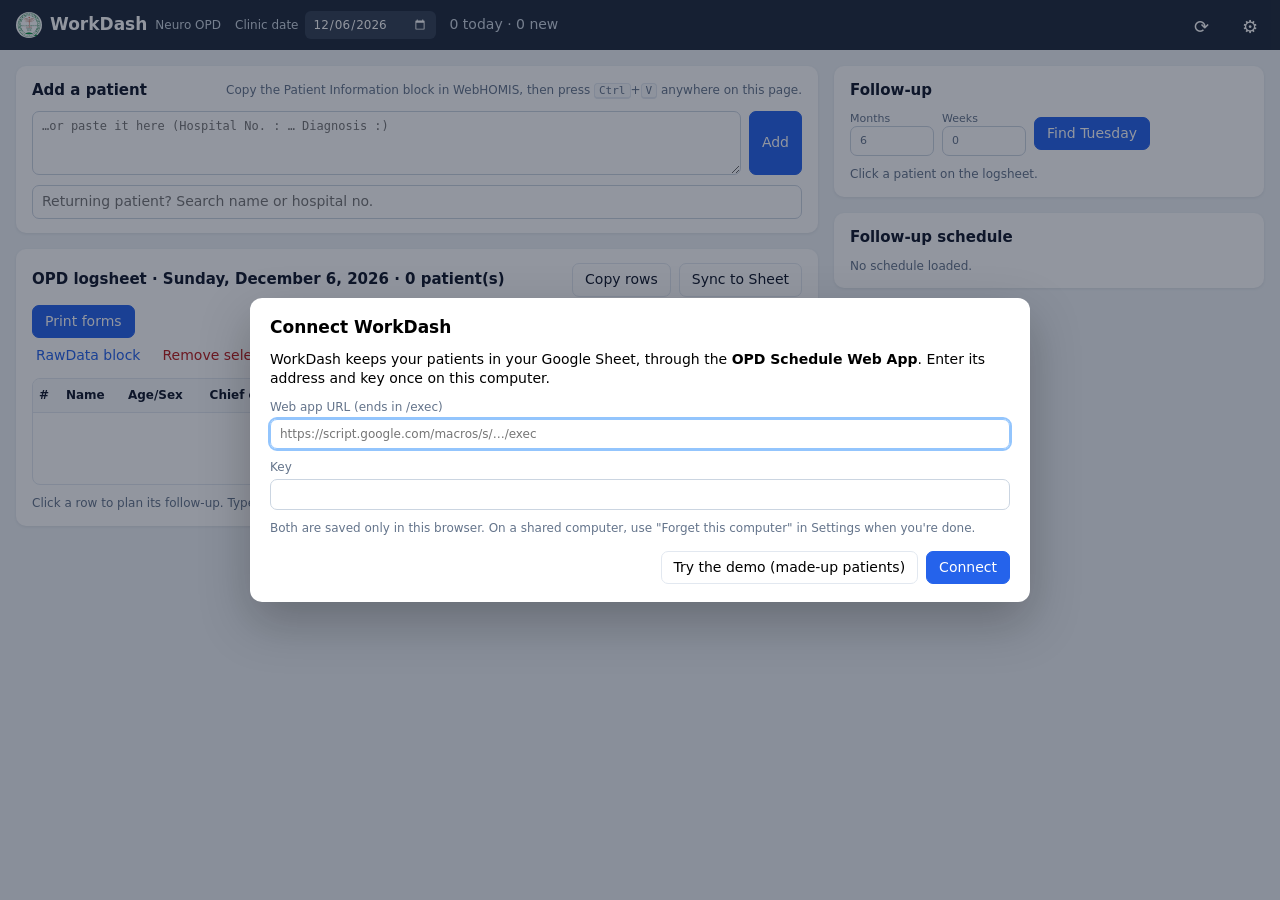
==== index.html @ 2a7265e8 "WorkDash: online Neuro OPD clinic program One paste from WebHOMIS builds the logsheet row, plans and" ====
<!doctype html>
<html lang="en">
<head>
  <meta charset="utf-8">
  <meta name="viewport" content="width=device-width, initial-scale=1">
  <meta name="robots" content="noindex, nofollow">
  <title>WorkDash · Neuro OPD</title>
  <link rel="icon" type="image/png" href="logo.png">
  <link rel="stylesheet" href="style.css">
</head>
<body>
  <header class="top">
    <div class="brand"><img src="logo.png" alt=""><span>WorkDash</span><small>Neuro OPD</small></div>
    <label class="clinic-date">Clinic date <input type="date" id="clinic-date"></label>
    <span id="count" class="muted"></span>
    <span class="grow"></span>
    <span id="mode" class="badge" hidden>DEMO · made-up patients</span>
    <span id="status" class="muted small"></span>
    <button id="btn-reload" class="icon" title="Reload from Google Sheets" aria-label="Reload">⟳</button>
    <button id="btn-settings" class="icon" title="Settings" aria-label="Settings">⚙</button>
  </header>

  <main class="layout">
    <section class="col-main">
      <div class="card">
        <div class="row">
          <h2>Add a patient</h2>
          <span class="grow"></span>
          <span class="hint">Copy the Patient Information block in WebHOMIS, then press <kbd>Ctrl</kbd>+<kbd>V</kbd> anywhere on this page.</span>
        </div>
        <div class="row stretch">
          <textarea id="paste" rows="3" placeholder="…or paste it here (Hospital No. : … Diagnosis :)"></textarea>
          <button id="btn-add" class="primary">Add</button>
        </div>
        <input id="search" type="search" placeholder="Returning patient? Search name or hospital no." autocomplete="off">
        <div id="search-results"></div>
      </div>

      <div class="card">
        <div class="row wrap">
          <h2 id="log-title">OPD logsheet</h2>
          <span class="grow"></span>
          <button id="btn-copy" title="Tab-separated rows for pasting into the logsheet at column B">Copy rows</button>
          <button id="btn-sync" title="Writes this logsheet into OPD Patients (from row 39) when C37 has this date">Sync to Sheet</button>
          <button id="btn-print" class="primary">Print forms</button>
        </div>
        <div class="row small-buttons">
          <button id="btn-rawdata" class="link" title="For RawData!A5 in the Google Sheet">RawData block</button>
          <button id="btn-remove" class="link danger">Remove selected</button>
        </div>
        <div class="table-wrap">
          <table id="log">
            <thead><tr>
              <th>#</th><th>Name</th><th>Age/Sex</th><th>Chief complaint</th><th>Diagnosis</th><th>Other illness</th>
              <th>N/O/R</th><th>Ref. dept</th><th>Resident</th><th>Consultant</th><th>Disposition</th><th>Follow-up</th><th>Decked</th>
            </tr></thead>
            <tbody></tbody>
          </table>
          <div id="log-empty" class="empty">No patients on this logsheet yet.</div>
        </div>
        <div class="hint">Click a row to plan its follow-up. Type in any cell to edit it; changes save by themselves.</div>
      </div>
    </section>

    <aside class="col-side">
      <div class="card" id="card-fu">
        <h2 id="fu-title">Follow-up</h2>
        <div class="row">
          <label class="num">Months <input type="number" id="fu-months" min="0" max="24" value="6"></label>
          <label class="num">Weeks <input type="number" id="fu-weeks" min="0" max="52" value="0"></label>
          <button id="btn-plan" class="primary">Find Tuesday</button>
        </div>
        <div id="plan"></div>
      </div>
      <div class="card" id="card-hist" hidden></div>
      <div class="card" id="card-sched"></div>
    </aside>
  </main>

  <dialog id="dlg"></dialog>
  <div id="toasts" aria-live="polite"></div>

  <script src="core.js"></script>
  <script src="forms.js"></script>
  <script src="demo.js"></script>
  <script src="app.js"></script>
</body>
</html>
---- style.css ----
:root {
  --bg: #eef2f6; --card: #fff; --ink: #0f172a; --muted: #64748b; --line: #e2e8f0; --head: #1e293b;
  --primary: #2563eb; --primary-ink: #fff; --ok: #15803d; --warn: #b45309; --bad: #b91c1c; --sel: #e8f1fd;
  --bar-ok: #4caf50; --bar-busy: #f59e0b; --bar-full: #e5534b;
}
* { box-sizing: border-box; }
[hidden] { display: none !important; }
html, body { margin: 0; background: var(--bg); color: var(--ink); font: 14px/1.4 system-ui, -apple-system, "Segoe UI", Roboto, Arial, sans-serif; }
button, input, textarea, select { font: inherit; color: inherit; }
h2 { font-size: 15px; margin: 0; }
.grow { flex: 1; }
.muted { color: var(--muted); } .small { font-size: 12px; }
.hint { color: var(--muted); font-size: 12px; }
kbd { border: 1px solid var(--line); border-bottom-width: 2px; border-radius: 4px; padding: 0 4px; font-size: 11px; background: #f8fafc; }

/* header */
.top { position: sticky; top: 0; z-index: 5; display: flex; align-items: center; gap: 14px; flex-wrap: wrap;
  background: var(--head); color: #fff; padding: 8px 16px; }
.top .muted { color: #cbd5e1; }
.brand { display: flex; align-items: center; gap: 8px; font-weight: 700; font-size: 17px; }
.brand img { width: 26px; height: 26px; border-radius: 50%; background: #fff; }
.brand small { font-weight: 400; color: #cbd5e1; font-size: 12px; }
.clinic-date { display: flex; align-items: center; gap: 6px; font-size: 12px; color: #cbd5e1; }
.clinic-date input { background: #334155; color: #fff; border: 0; border-radius: 6px; padding: 5px 8px; color-scheme: dark; }
.badge { background: #f59e0b; color: #111; border-radius: 999px; padding: 2px 10px; font-size: 12px; font-weight: 600; }
button.icon { background: transparent; color: #fff; border: 0; font-size: 18px; width: 34px; height: 34px; border-radius: 50%; cursor: pointer; }
button.icon:hover { background: #334155; }

/* layout */
.layout { display: flex; gap: 16px; padding: 16px; align-items: flex-start; flex-wrap: wrap; }
.col-main { flex: 1 1 620px; min-width: 0; display: flex; flex-direction: column; gap: 16px; }
.col-side { flex: 0 1 430px; min-width: 300px; display: flex; flex-direction: column; gap: 16px; }
@media (max-width: 1000px) { .col-side { flex: 1 1 100%; } }
.card { background: var(--card); border-radius: 10px; box-shadow: 0 1px 3px rgba(15,23,42,.08); padding: 14px 16px; display: flex; flex-direction: column; gap: 10px; min-width: 0; }
.row { display: flex; align-items: center; gap: 8px; }
.row.wrap { flex-wrap: wrap; }
.row.stretch { align-items: stretch; }

/* controls */
button { border: 1px solid var(--line); background: #fff; border-radius: 7px; padding: 6px 12px; cursor: pointer; }
button:hover { background: #f8fafc; }
button.primary { background: var(--primary); color: var(--primary-ink); border-color: var(--primary); }
button.primary:hover { filter: brightness(1.08); }
button.link { border: 0; background: none; color: var(--primary); padding: 2px 4px; }
button.link.danger { color: var(--bad); }
button:disabled { opacity: .5; cursor: default; }
.small-buttons { gap: 14px; margin-top: -4px; }
input[type=search], input[type=text], input[type=url], input[type=password], input[type=number], textarea, select {
  border: 1px solid #cbd5e1; border-radius: 7px; padding: 6px 9px; background: #fff; width: 100%; }
textarea { resize: vertical; font-family: ui-monospace, Menlo, Consolas, monospace; font-size: 12px; }
input:focus, textarea:focus, select:focus { outline: 2px solid #93c5fd; outline-offset: 0; border-color: #93c5fd; }
label.num { display: flex; flex-direction: column; font-size: 11px; color: var(--muted); width: 84px; }

/* search results */
#search-results:empty { display: none; }
#search-results { display: flex; flex-direction: column; gap: 2px; }
.hit { display: flex; align-items: center; gap: 8px; padding: 3px 6px; border-radius: 6px; }
.hit:hover { background: #f8fafc; }
.hit .who { flex: 1; font-size: 13px; }

/* logsheet table */
.table-wrap { overflow-x: auto; border: 1px solid var(--line); border-radius: 8px; }
#log { border-collapse: collapse; width: 100%; min-width: 1150px; }
#log th { background: #f8fafc; text-align: left; font-weight: 600; font-size: 12px; padding: 8px 6px; border-bottom: 1px solid var(--line); white-space: nowrap; }
#log td { border-bottom: 1px solid var(--line); padding: 2px 3px; vertical-align: top; }
#log tr { cursor: pointer; }
#log tr.sel td { background: var(--sel); }
#log td.num { width: 34px; text-align: center; padding-top: 8px; color: var(--muted); }
#log td.decked { white-space: nowrap; padding-top: 8px; font-size: 12px; color: var(--ok); }
#log input, #log textarea { border: 1px solid transparent; background: transparent; padding: 5px 5px; border-radius: 5px; width: 100%; font: inherit; font-size: 13px; }
#log textarea { resize: none; overflow: hidden; min-height: 30px; }
#log input:hover, #log textarea:hover { border-color: var(--line); background: #fff; }
#log input:focus, #log textarea:focus { background: #fff; }
#log .w-name { min-width: 180px; } #log .w-dx { min-width: 220px; } #log .w-s { width: 62px; } #log .w-m { min-width: 100px; }
.empty { padding: 26px; text-align: center; color: var(--muted); }

/* follow-up */
#plan { display: flex; flex-direction: column; gap: 6px; }
.warn { color: var(--warn); font-size: 13px; }
.ok { color: var(--ok); font-size: 13px; font-weight: 600; }
.deck { width: 100%; padding: 9px; }
.deck.again { background: #fff; color: var(--warn); border-color: #f59e0b; }
.opts { display: flex; flex-wrap: wrap; gap: 5px; }
.opt { padding: 3px 8px; font-size: 12px; }
.opt.ok-c { border-color: var(--bar-ok); color: #2e7d32; } .opt.busy-c { border-color: var(--bar-busy); color: #b45309; } .opt.full-c { border-color: var(--bar-full); color: var(--bad); }
.hist { font-size: 13px; }

/* schedule list */
.sched { max-height: 560px; overflow-y: auto; position: relative; margin: 0 -4px; padding: 0 4px; }
.sched details { border-bottom: 1px solid #eef0f3; }
.sched summary { list-style: none; cursor: pointer; display: grid; align-items: center; gap: 8px; grid-template-columns: 12px 58px 1fr 26px; padding: 7px 2px; border-radius: 6px; user-select: none; }
.sched summary::-webkit-details-marker { display: none; }
.sched summary:hover { background: #f5f7fa; }
.sched .chev { color: #94a3b8; font-size: 10px; transition: transform .15s; }
.sched details[open] .chev { transform: rotate(90deg); }
.sched .bar { height: 5px; background: #e5e7eb; border-radius: 3px; overflow: hidden; }
.sched .bar i { display: block; height: 100%; border-radius: 3px; }
.sched .n { text-align: right; }
.sched .blk { grid-column: 2 / 5; color: var(--bad); font-size: 12px; margin-top: -3px; }
.sched .past { opacity: .5; }
.sched .today > summary { background: var(--sel); }
.sched .yr { position: sticky; top: 0; z-index: 1; background: #fff; font-size: 11px; font-weight: 700; color: var(--muted); padding: 6px 2px 3px; letter-spacing: .04em; }
.sched ul { list-style: none; margin: 0 0 8px 22px; padding: 0; font-size: 13px; }
.sched li { padding: 2px 0; }
.sched li .rw { display: inline-block; width: 44px; color: #94a3b8; font-size: 11px; }
.sched li.new { font-weight: 700; color: var(--ok); }
.sched .none { margin: 0 0 8px 22px; font-size: 12px; color: #94a3b8; }
details.problems summary { cursor: pointer; font-size: 13px; color: var(--warn); }
details.problems div { font-size: 12px; padding: 2px 0; }

/* dialog */
dialog { border: 0; border-radius: 12px; padding: 0; width: min(780px, 94vw); max-height: 92vh; box-shadow: 0 20px 50px rgba(0,0,0,.25); }
dialog::backdrop { background: rgba(15,23,42,.45); }
.dlg { padding: 18px 20px; display: flex; flex-direction: column; gap: 10px; }
.dlg h3 { margin: 0; font-size: 17px; }
.dlg .box { border: 1px solid var(--line); border-radius: 9px; padding: 10px 12px; display: flex; flex-direction: column; gap: 8px; }
.dlg .box h4 { margin: 0; font-size: 14px; }
.dlg .grid2 { display: grid; grid-template-columns: 1fr 1fr; gap: 8px 12px; }
.dlg label.f { display: flex; flex-direction: column; gap: 3px; font-size: 12px; color: var(--muted); }
.dlg .actions { display: flex; justify-content: flex-end; gap: 8px; margin-top: 4px; }
.checks { display: flex; gap: 18px; flex-wrap: wrap; }
.checks label, .tests label { display: inline-flex; align-items: center; gap: 5px; cursor: pointer; }
.tests { display: flex; flex-wrap: wrap; gap: 2px 12px; font-size: 12px; }
.tests h5 { width: 100%; margin: 8px 0 2px; font-size: 11px; color: var(--muted); }
.panels { display: flex; flex-wrap: wrap; gap: 5px; align-items: center; }
.panels button { padding: 3px 10px; font-size: 12px; }

/* toasts */
#toasts { position: fixed; bottom: 18px; left: 50%; transform: translateX(-50%); display: flex; flex-direction: column; gap: 8px; z-index: 50; width: min(560px, 92vw); }
.toast { background: #1e293b; color: #fff; padding: 10px 14px; border-radius: 9px; box-shadow: 0 8px 24px rgba(0,0,0,.2); font-size: 13px; }
.toast.ok { background: #166534; } .toast.warn { background: #92400e; } .toast.bad { background: #991b1b; }
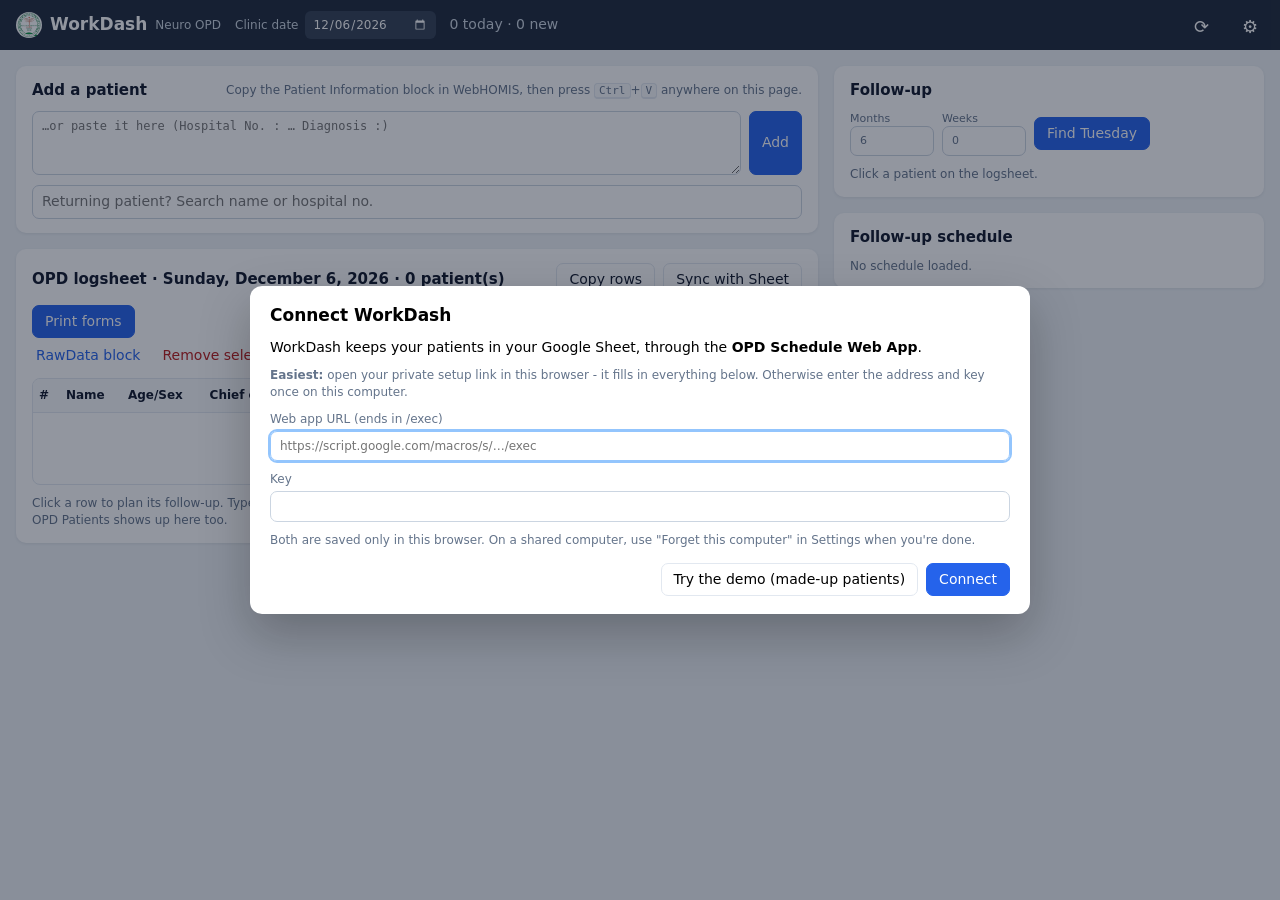
==== commit dff8a87e: "Two-way sync with the OPD Patients logsheet Each clinic's block is found by its DATE row, so it stil" ====
--- a/index.html
+++ b/index.html
@@ -41,13 +41,14 @@
           <h2 id="log-title">OPD logsheet</h2>
           <span class="grow"></span>
           <button id="btn-copy" title="Tab-separated rows for pasting into the logsheet at column B">Copy rows</button>
-          <button id="btn-sync" title="Writes this logsheet into OPD Patients (from row 39) when C37 has this date">Sync to Sheet</button>
+          <button id="btn-sync" title="Two-way: brings in what was typed in OPD Patients and writes WorkDash's changes back. It also happens by itself.">Sync with Sheet</button>
           <button id="btn-print" class="primary">Print forms</button>
         </div>
         <div class="row small-buttons">
           <button id="btn-rawdata" class="link" title="For RawData!A5 in the Google Sheet">RawData block</button>
           <button id="btn-remove" class="link danger">Remove selected</button>
         </div>
+        <div id="sync-line" class="sync-line"></div>
         <div class="table-wrap">
           <table id="log">
             <thead><tr>
@@ -58,7 +59,7 @@
           </table>
           <div id="log-empty" class="empty">No patients on this logsheet yet.</div>
         </div>
-        <div class="hint">Click a row to plan its follow-up. Type in any cell to edit it; changes save by themselves.</div>
+        <div class="hint">Click a row to plan its follow-up. Type in any cell to edit it; changes save by themselves and go to OPD Patients. What's typed in OPD Patients shows up here too.</div>
       </div>
     </section>
 
--- a/style.css
+++ b/style.css
@@ -66,6 +66,10 @@
 #log tr { cursor: pointer; }
 #log tr.sel td { background: var(--sel); }
 #log td.num { width: 34px; text-align: center; padding-top: 8px; color: var(--muted); }
+#log td.num.off { color: #cbd5e1; }
+.sync-line { font-size: 12px; color: var(--muted); margin-top: -4px; }
+.sync-line:empty { display: none; }
+.sync-line.ok { color: var(--ok); } .sync-line.warn { color: var(--warn); } .sync-line.bad { color: var(--bad); }
 #log td.decked { white-space: nowrap; padding-top: 8px; font-size: 12px; color: var(--ok); }
 #log input, #log textarea { border: 1px solid transparent; background: transparent; padding: 5px 5px; border-radius: 5px; width: 100%; font: inherit; font-size: 13px; }
 #log textarea { resize: none; overflow: hidden; min-height: 30px; }
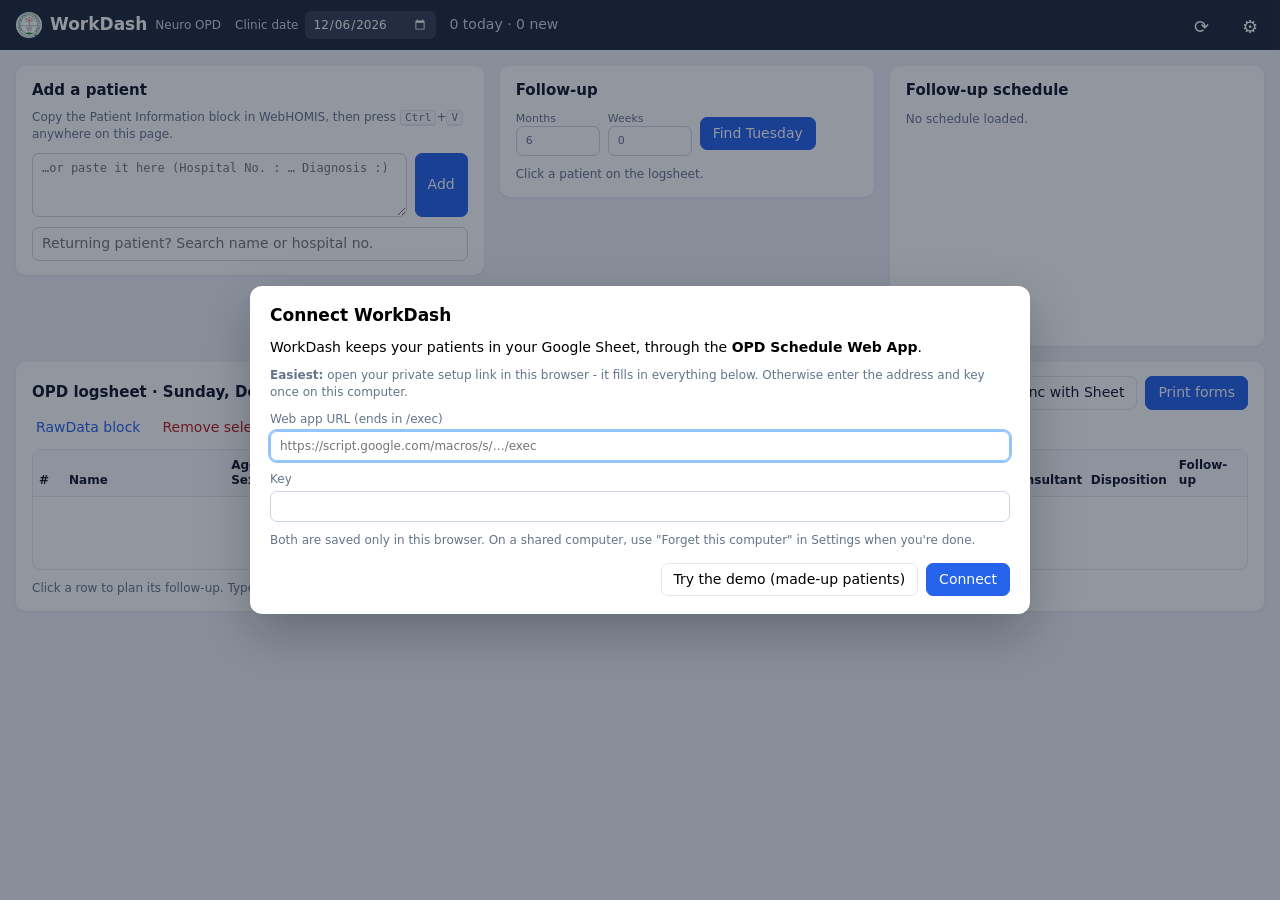
==== commit 05bf53a6: "Logsheet across the full width, every cell shows its whole text Add a patient, Follow-up and the sch" ====
--- a/index.html
+++ b/index.html
@@ -21,9 +21,9 @@
   </header>
 
   <main class="layout">
-    <section class="col-main">
-      <div class="card">
-        <div class="row">
+    <div class="top-row">
+      <div class="card card-add">
+        <div class="row wrap">
           <h2>Add a patient</h2>
           <span class="grow"></span>
           <span class="hint">Copy the Patient Information block in WebHOMIS, then press <kbd>Ctrl</kbd>+<kbd>V</kbd> anywhere on this page.</span>
@@ -36,7 +36,23 @@
         <div id="search-results"></div>
       </div>
 
-      <div class="card">
+      <div class="stack">
+        <div class="card" id="card-fu">
+          <h2 id="fu-title">Follow-up</h2>
+          <div class="row">
+            <label class="num">Months <input type="number" id="fu-months" min="0" max="24" value="6"></label>
+            <label class="num">Weeks <input type="number" id="fu-weeks" min="0" max="52" value="0"></label>
+            <button id="btn-plan" class="primary">Find Tuesday</button>
+          </div>
+          <div id="plan"></div>
+        </div>
+        <div class="card" id="card-hist" hidden></div>
+      </div>
+
+      <div class="card" id="card-sched"></div>
+    </div>
+
+    <div class="card card-log">
         <div class="row wrap">
           <h2 id="log-title">OPD logsheet</h2>
           <span class="grow"></span>
@@ -51,31 +67,17 @@
         <div id="sync-line" class="sync-line"></div>
         <div class="table-wrap">
           <table id="log">
+            <colgroup><col><col><col><col><col><col><col><col><col><col><col><col></colgroup>
             <thead><tr>
-              <th>#</th><th>Name</th><th>Age/Sex</th><th>Chief complaint</th><th>Diagnosis</th><th>Other illness</th>
-              <th>N/O/R</th><th>Ref. dept</th><th>Resident</th><th>Consultant</th><th>Disposition</th><th>Follow-up</th><th>Decked</th>
+              <th>#</th><th>Name</th><th>Age/ Sex</th><th>Chief complaint</th><th>Diagnosis</th><th>Other illness</th>
+              <th>N/O/R</th><th>Ref. dept</th><th>Resident</th><th>Consultant</th><th>Disposition</th><th>Follow-up</th>
             </tr></thead>
             <tbody></tbody>
           </table>
           <div id="log-empty" class="empty">No patients on this logsheet yet.</div>
         </div>
         <div class="hint">Click a row to plan its follow-up. Type in any cell to edit it; changes save by themselves and go to OPD Patients. What's typed in OPD Patients shows up here too.</div>
-      </div>
-    </section>
-
-    <aside class="col-side">
-      <div class="card" id="card-fu">
-        <h2 id="fu-title">Follow-up</h2>
-        <div class="row">
-          <label class="num">Months <input type="number" id="fu-months" min="0" max="24" value="6"></label>
-          <label class="num">Weeks <input type="number" id="fu-weeks" min="0" max="52" value="0"></label>
-          <button id="btn-plan" class="primary">Find Tuesday</button>
-        </div>
-        <div id="plan"></div>
-      </div>
-      <div class="card" id="card-hist" hidden></div>
-      <div class="card" id="card-sched"></div>
-    </aside>
+    </div>
   </main>
 
   <dialog id="dlg"></dialog>
--- a/style.css
+++ b/style.css
@@ -27,10 +27,15 @@
 button.icon:hover { background: #334155; }
 
 /* layout */
-.layout { display: flex; gap: 16px; padding: 16px; align-items: flex-start; flex-wrap: wrap; }
-.col-main { flex: 1 1 620px; min-width: 0; display: flex; flex-direction: column; gap: 16px; }
-.col-side { flex: 0 1 430px; min-width: 300px; display: flex; flex-direction: column; gap: 16px; }
-@media (max-width: 1000px) { .col-side { flex: 1 1 100%; } }
+.layout { display: flex; flex-direction: column; gap: 16px; padding: 16px; }
+/* top: add a patient | follow-up (+ past visits) | schedule; below: the logsheet across the full width */
+.top-row { display: grid; grid-template-columns: minmax(0, 1.25fr) minmax(0, 1fr) minmax(0, 1fr); gap: 16px; align-items: start; }
+.stack { display: flex; flex-direction: column; gap: 16px; min-width: 0; }
+/* the schedule takes the height of the cards beside it (scrolling inside), so the logsheet stays high up */
+.top-row #card-sched { contain: size; align-self: stretch; min-height: 280px; }
+.top-row #card-sched .sched { flex: 1; min-height: 0; max-height: none; }
+@media (max-width: 980px) { .top-row { grid-template-columns: minmax(0, 1fr) minmax(0, 1fr); } .top-row .card-add { grid-column: 1 / -1; } }
+@media (max-width: 720px) { .top-row { grid-template-columns: minmax(0, 1fr); } }
 .card { background: var(--card); border-radius: 10px; box-shadow: 0 1px 3px rgba(15,23,42,.08); padding: 14px 16px; display: flex; flex-direction: column; gap: 10px; min-width: 0; }
 .row { display: flex; align-items: center; gap: 8px; }
 .row.wrap { flex-wrap: wrap; }
@@ -60,9 +65,14 @@
 
 /* logsheet table */
 .table-wrap { overflow-x: auto; border: 1px solid var(--line); border-radius: 8px; }
-#log { border-collapse: collapse; width: 100%; min-width: 1150px; }
-#log th { background: #f8fafc; text-align: left; font-weight: 600; font-size: 12px; padding: 8px 6px; border-bottom: 1px solid var(--line); white-space: nowrap; }
-#log td { border-bottom: 1px solid var(--line); padding: 2px 3px; vertical-align: top; }
+#log { border-collapse: collapse; width: 100%; min-width: 960px; table-layout: fixed; }   /* column widths: fitCols() in app.js */
+#log th { background: #f8fafc; text-align: left; font-weight: 600; font-size: 12px; line-height: 1.25; padding: 8px 6px; border-bottom: 1px solid var(--line); vertical-align: bottom; }
+/* wide screens: the whole table fits, so its header can stay in view while scrolling down */
+@media (min-width: 1000px) {
+  .table-wrap { overflow: visible; }
+  #log thead th { position: sticky; top: var(--top-h, 52px); z-index: 2; box-shadow: 0 1px 0 var(--line); }
+}
+#log td { border-bottom: 1px solid var(--line); padding: 2px 1px; vertical-align: top; }
 #log tr { cursor: pointer; }
 #log tr.sel td { background: var(--sel); }
 #log td.num { width: 34px; text-align: center; padding-top: 8px; color: var(--muted); }
@@ -70,12 +80,12 @@
 .sync-line { font-size: 12px; color: var(--muted); margin-top: -4px; }
 .sync-line:empty { display: none; }
 .sync-line.ok { color: var(--ok); } .sync-line.warn { color: var(--warn); } .sync-line.bad { color: var(--bad); }
-#log td.decked { white-space: nowrap; padding-top: 8px; font-size: 12px; color: var(--ok); }
-#log input, #log textarea { border: 1px solid transparent; background: transparent; padding: 5px 5px; border-radius: 5px; width: 100%; font: inherit; font-size: 13px; }
-#log textarea { resize: none; overflow: hidden; min-height: 30px; }
+#log .decked { font-size: 11px; color: var(--ok); padding: 0 4px 4px; }
+#log input, #log textarea { border: 1px solid transparent; background: transparent; padding: 5px 4px; border-radius: 5px; width: 100%; font: inherit; font-size: 13px; line-height: 1.35; }
+#log textarea { display: block; resize: none; overflow: hidden; min-height: 28px; white-space: pre-wrap; overflow-wrap: break-word; }
+#log td.w-name textarea { font-weight: 600; }
 #log input:hover, #log textarea:hover { border-color: var(--line); background: #fff; }
 #log input:focus, #log textarea:focus { background: #fff; }
-#log .w-name { min-width: 180px; } #log .w-dx { min-width: 220px; } #log .w-s { width: 62px; } #log .w-m { min-width: 100px; }
 .empty { padding: 26px; text-align: center; color: var(--muted); }
 
 /* follow-up */
@@ -90,7 +100,7 @@
 .hist { font-size: 13px; }
 
 /* schedule list */
-.sched { max-height: 560px; overflow-y: auto; position: relative; margin: 0 -4px; padding: 0 4px; }
+.sched { max-height: 420px; overflow-y: auto; position: relative; margin: 0 -4px; padding: 0 4px; }
 .sched details { border-bottom: 1px solid #eef0f3; }
 .sched summary { list-style: none; cursor: pointer; display: grid; align-items: center; gap: 8px; grid-template-columns: 12px 58px 1fr 26px; padding: 7px 2px; border-radius: 6px; user-select: none; }
 .sched summary::-webkit-details-marker { display: none; }
